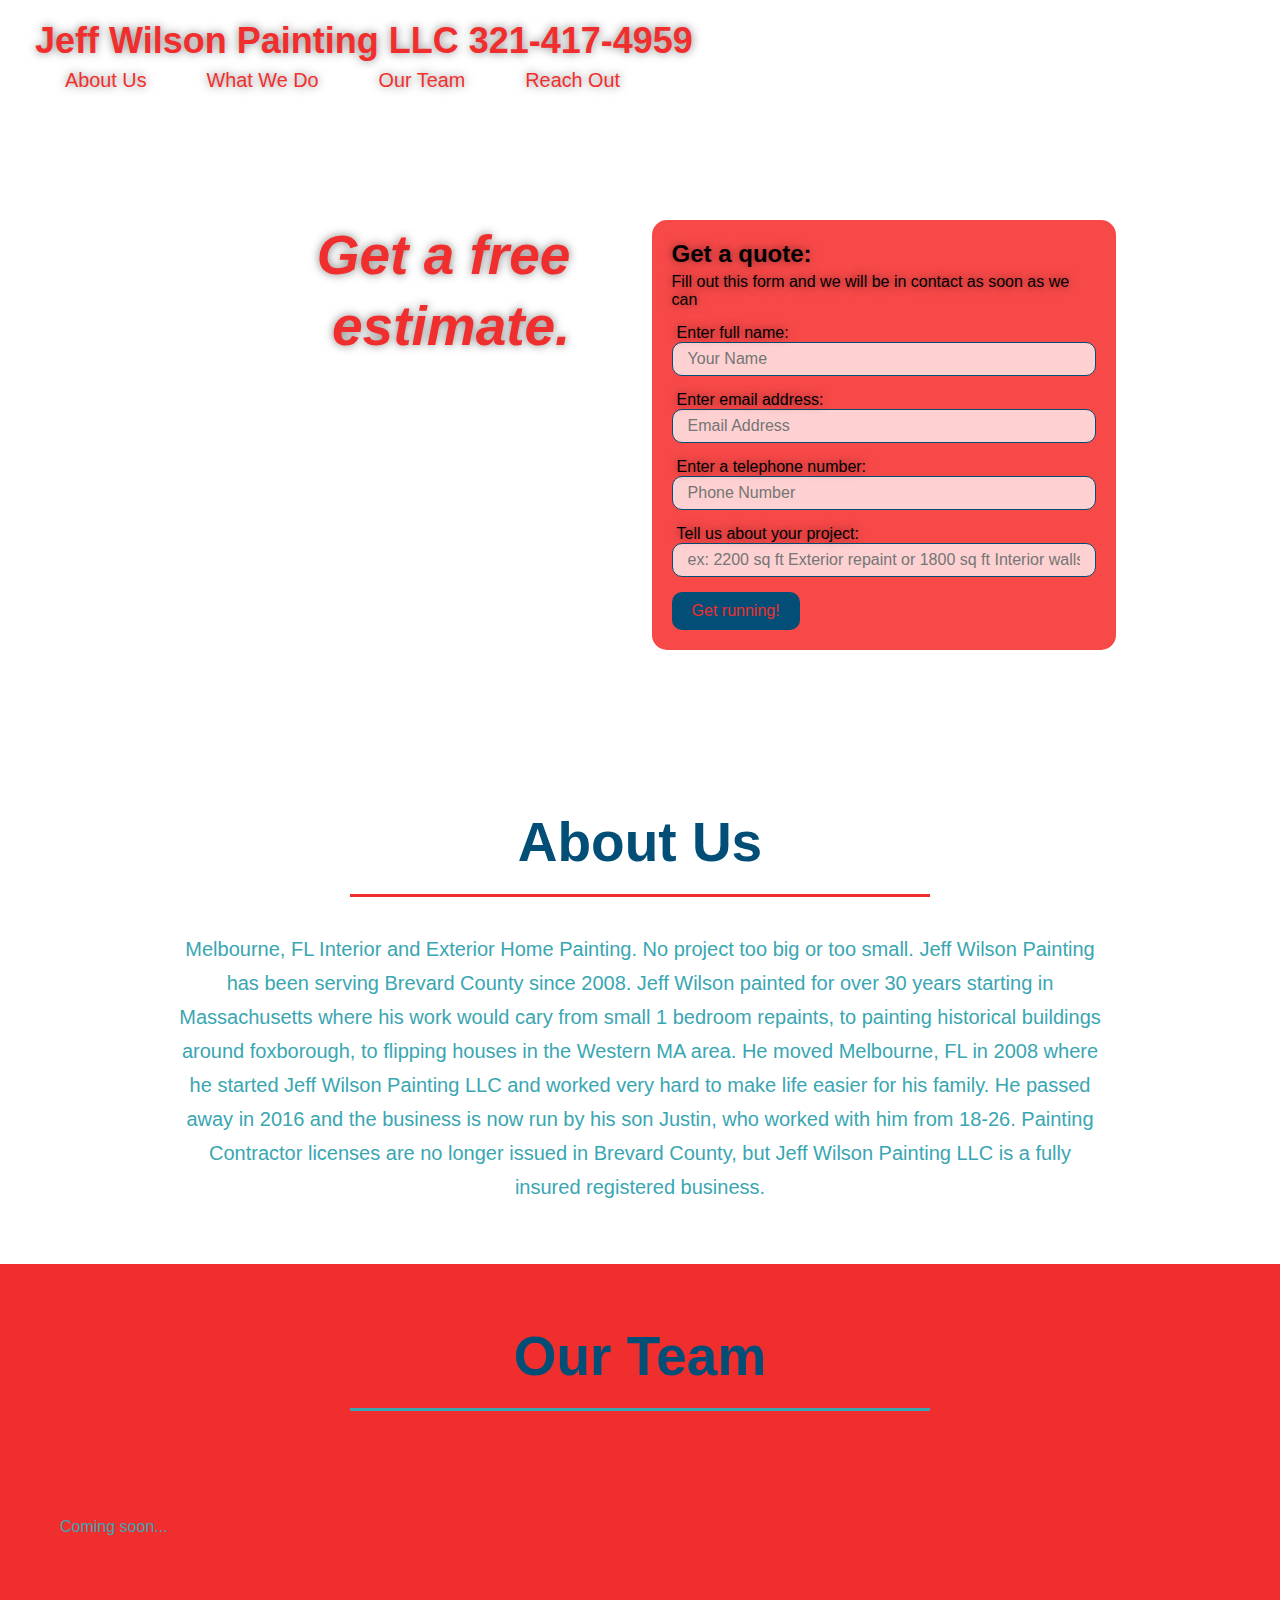
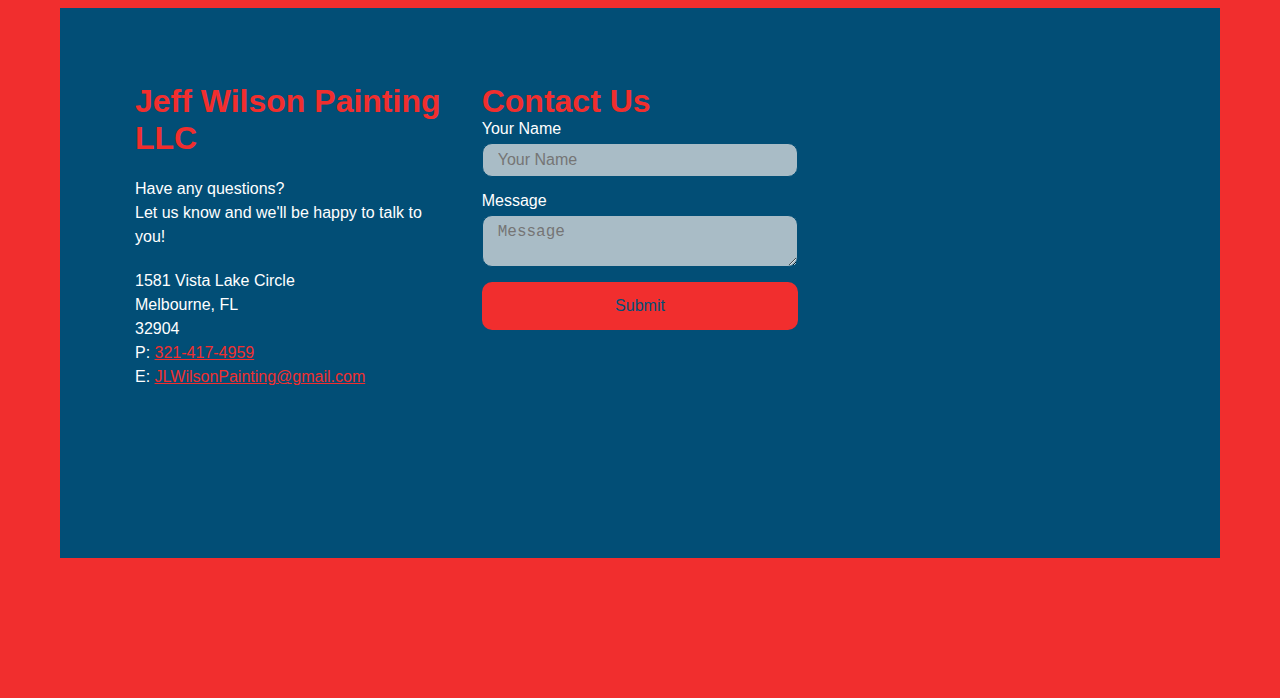
==== index.html @ be30ae72 "updated runbuddy website" ====
<!DOCTYPE html>

<html lang="en">
    <head>
        <meta charset="UTF-8" />
        <meta name="viewport" content="width=device-width, initial-scale=1.0" />
        <title>Painters Melbourne, FL Palm Bay FL, Interior Exterior Home Painting</title>
        <link rel="stylesheet" href="./assets/css/style.css" />
    </head>
    <body>
        <!-- navigation -->
    <header>
        <h1>
        
            <a href="#home">Jeff Wilson Painting LLC 321-417-4959</a>

        </h1>
        <nav>
        
            <ul>
                <!-- List item element-->
                <li>
                  <!-- Anchor element -->
                  <a href="#what-we-do">About Us</a>
                </li>
                <li>
                  <a href="#what-you-do">What We Do</a>
                </li>
                <li>
                  <a href="#your-trainers">Our Team</a>
                </li>
                <li>
                  <a href="#reach-out">Reach Out</a>
                </li>
              </ul>
        </nav>
    </header>

        <!-- hero/jumbotron -->
        <Section class="hero">
            <div class="hero-cta">
                    <h2>Get a free estimate.</h2>
                    <p>
                        Get started as soon as possible by providing us with your name, contact information, and a description of the project you're ready to start. We will contact you as soon as possible and schedule a time to come look at it and give you a quote. 
                    </p>
            </div>
            <div class="hero-form">                  
                <h3>Get a quote:</h3>
                <p>Fill out this form and we will be in contact as soon as we can</p>
                <!-- Add form element-->
                <form>
                    
                    <label for="name">Enter full name:</label>
                    <input type="text" placeholder="Your Name" name="name" id="name" class="form-input" />
                    <label for="email">Enter email address:</label>
                    <input type="email" placeholder="Email Address" name="email" id="email" class="form-input" />
                    <label for="phone">Enter a telephone number:</label>
                    <input type="tel" placeholder="Phone Number" name="phone" id="phone" class="form-input" />
                    <label for="project">Tell us about your project:</label>
                    <input type="project" placeholder="ex: 2200 sq ft Exterior repaint or 1800 sq ft Interior walls and trim, but no ceilings" name="projct" id="project" class="form-input" />

                    <button type="submit">
                        Get running!
                    </button>
                </form>
            </div>
        </Section>

        <!-- "what we do" section -->
        <section id="what-we-do" class="intro">
            <div class="flex-row">
                <h2 class="section-title primary-border">About Us</h2>
            </div>
            <div class="flex-row">
                <p>
                  Melbourne, FL Interior and Exterior Home Painting. No project too big or too small. Jeff Wilson Painting has been serving Brevard County since 2008. Jeff Wilson painted for over 30 years starting in Massachusetts where his work would cary from small 1 bedroom repaints, to painting historical buildings around foxborough, to flipping houses in the Western MA area. He moved Melbourne, FL in 2008 where he started Jeff Wilson Painting LLC and worked very hard to make life easier for his family. He passed away in 2016 and the business is now run by his son Justin, who worked with him from 18-26. Painting Contractor licenses are no longer issued in Brevard County, but Jeff Wilson Painting LLC is a fully insured registered business.    
                </p>
            </div>
        </section>

        <!-- "what you do" section -->
        <section id="what-you-do" class="steps">
            <div class="flex-row">
                <h2 class="section-title secondary-border">Our Team</h2>
            </div>
        <!-- Steps 1 -> 4 -->
            <br><br><br><br>
          <p id="coming-soon">
            Coming soon...
            </p>
            <br><br><br><br>


        
        <!-- "reach out" section -->
        <section id="reach-out" class="contact">
            <div class="contact-info">
                <div>
                  <h3>Jeff Wilson Painting LLC</h3>
                  <p>
                    Have any questions?
                    <br />
                    Let us know and we'll be happy to talk to you!
                  </p>
              
                  <address>
                    1581 Vista Lake Circle <br />
                    Melbourne, FL <br />
                    32904 <br />
                    P: <a href="tel:321-417-4959">321-417-4959</a><br />
                    E: <a href="JLWilsonPainting@gmail.com">JLWilsonPainting@gmail.com</a>
                  </address>
              
                </div>
              
                <div class="contact-form">
                  <h3>Contact Us</h3>
                  <form>
                    <label for="contact-name">Your Name</label>
                    <input type="text" id="contact-name" placeholder="Your Name" />
              
                    <label for="contact-message">Message</label>
                    <textarea id="contact-message" placeholder="Message"></textarea>
              
                    <button type="submit">Submit</button>
                  </form>
                </div>
              
                <iframe
                  src="https://www.google.com/maps/embed?pb=!1m18!1m12!1m3!1d3520.033758918215!2d-80.69197282384283!3d28.084513108754326!2m3!1f0!2f0!3f0!3m2!1i1024!2i768!4f13.1!3m3!1m2!1s0x88de0e9b22359e9f%3A0x44be1082a7107168!2sJeff%20Wilson%20Painting%20LLC!5e0!3m2!1sen!2sus!4v1694642341431!5m2!1sen!2sus" width="600" height="450" style="border:0;" allowfullscreen="" loading="lazy" referrerpolicy="no-referrer-when-downgrade"></iframe>
                  
              
              </div>
        </section>
        
        <!-- footer -->
        <footer>
            
        </footer>
    </body>
    
</html>
---- assets/css/style.css ----
:root {
      --primary-color: #f12e2e;
      --secondary-color: #024e76;
      --tertiary-color: #39a6b2;
  }
  
  * {
    box-sizing: border-box;
    margin: 0;
    padding: 0;
  }
  
  body {
    color: #39a6b2;
    font-family: Helvetica, Arial, sans-serif;
  }
  
  
  .coming-soon {
    position: center;
  }
  
  /* HEADER / NAV BAR STYLES START */
  
  header {
    padding: 20px 35px;
    background-color: white;
    display: flex;
    justify-content: space-between;
    flex-wrap: wrap;
    position: -webkit-sticky;
    position: sticky;
    top: 0;
    background-size: cover;
    background-position: center;
    background-attachment: fixed;
    background-position: 80%;
    z-index: 9999;
}
  
  header h1 {
    font-weight: bold;
    margin: 0;
    font-size: 36px;
    color: var(--primary-color);
    text-shadow: 0 0 10px rgba(0, 0, 0, 0.5);
  }
  
  header a {
    text-decoration: none;
    color: var(--primary-color);
  }
  
  header nav {
    margin: 7px 0;
  }
  
  header nav ul {
    display: flex;
    flex-wrap: wrap;
    justify-content: space-between;
    align-items: center;
    list-style: none;
  }
  
  header nav ul li a {
    margin: 0 30px;
    font-weight: lighter;
    font-size: 1.55vw;
    text-shadow: 0 0 10px rgba(0, 0, 0, 0.5);
  }

  header nav ul li a:hover {
      background: var(--primary-color);
      color: var(--secondary-color);
      border-radius: 15px;
      text-shadow: none;
}
  
  /* HEADER / NAVBAR STYLES END */
  
  /* FOOTER STYLES START */
  footer {
    background: var(--primary-color);
    padding: 40px 35px;
    display: flex;
    justify-content: space-between;
    flex-wrap: wrap;
    width: 100%;
  }
  
  footer h2 {
    color: var(--secondary-color);
    font-size: 30px;
    margin: 0;
  }
  
  footer div {
    line-height: 1.5;
    text-align: right;
  }
  
  footer a {
    color: var(--secondary-color);
  }
  /* END FOOTER STYLES */
  
  /* STYLE ALL SECTION TAGS */
  section {
    padding: 60px;
  }
  
  /* HERO STYLES START */
  .hero {
    background-image: url('../images/paint-hero-bg.jpg');
    background-size: cover;
    background-position: center;
    display: flex;
    justify-content: center;
    flex-wrap: wrap;
    background-attachment: fixed;
    background-position: 80%;
    
  }
  
  .hero-cta {
    width: 35%;
    text-align: right;
    margin: 3.5%;
    color: white;
    font-size: 24px;
    line-height: 1.3;
  }
  
  .hero-cta h2 {
    font-style: italic;
    font-size: 55px;
    color: var(--primary-color);
    text-shadow: 0 0 10px rgba(0, 0, 0, 0.5);
  }
  
  .hero-form {
    border: 3px solid --secondary-color;
    background-color: rgba(246, 28, 28, 0.8);
    padding: 20px;
    color: black;
    width: 40%;
    margin: 3.5%;
    text-shadow: 0 0 10px rgba(0, 0, 0, 0.5);
    border-radius: 15px;
  }
  
  .hero-form h3 {
    font-size: 24px;
    margin: 0;
  }
  .hero-form p {
    margin: 5px 0 15px 0;
  }
  
  .form-input {
    border: 1px solid var(--secondary-color);
    display: block;
    padding: 7px 15px;
    font-size: 16px;
    color: var(--secondary-color);
    width: 100%;
    margin-bottom: 15px; 
    border-radius: 10px;
    background-color: rgba(255, 255, 255, 0.75);
  }

  .form-input:focus {
      background-color: rgba(255, 255, 255, 1);
      outline: none;
  }
  
  .hero-form label {
    margin: 0 5px;
  }
  
  .hero-form button {
    color: var(--primary-color);
    background-color: var(--secondary-color);
    border: none;
    padding: 10px 20px;
    font-size: 16px;
    border-radius: 10px;
  } 

  .checkbox-wrapper input, .radio-wrapper input {
    opacity: 0;
  }
  
  .hero-form button:hover {
      background-color: var(--tertiary-color);
  }

  .checkbox-wrapper label, .radio-wrapper label {
    position: relative;
    left: 10px;
    margin: 10px;
    line-height: 1.6;
  }

  .checkbox-wrapper label::before, .radio-wrapper label::before {
    content: "";
    height: 20px;
    width: 20px;
    background: rgba(255, 255, 255, 0.75);  
    border: 1px solid var(--secondary-color);  
    position: absolute;
    top: -4px;
    left: -30px;
  }

  .radio-wrapper label::before {
    border-radius: 50%;
  }

  .radio-wrapper label::after {
    content: "";
    width: 20px;
    height: 20px;
    border-radius: 50%;
    background: var(--secondary-color);
    position: absolute;
    left: -29px;
    top: -3px;
    background-image: radial-gradient(circle, #39a6b2, #024e76);

  }
  
  .checkbox-wrapper label::after {
    content: "";
    height: 6px;
    width: 14px;
    border-left: 2px solid var(--secondary-color);
    border-bottom: 2px solid var(--secondary-color);
    position: absolute;
    left: -26px;
    top: 1px;
    transform: rotate(-58deg);
  }

  .checkbox-wrapper input + label::after, 
.radio-wrapper input + label::after {
  content: none;
}

.checkbox-wrapper input:checked + label::after, 
.radio-wrapper input:checked + label::after {
  content: "";
}


  /* HERO STYLES END */
  
  
  /* SECTION TITLE STYLES START */
  .section-title {
    font-size: 55px;
    border-bottom: 3px solid;
    color: var(--secondary-color);
    padding-bottom: 20px;
    text-align: center;
    margin: 0 auto 35px auto;
    width: 50%;
  }
  
  .primary-border {
    border-color: var(--primary-color);
  }
  
  .secondary-border {
    border-color: var(--tertiary-color);
  }
  /* SECTION TITLE STYLES END */
  
  /* WHAT WE DO STYLES */
  
  .intro p {
    line-height: 1.7;
    color: var(--tertiary-color);
    width: 80%;
    margin: 0 auto;
    font-size: 20px;
    text-align: center;
  }
  /* WHAT YOU DO STYLES END */
  
  
  /* WHAT YOU DO STYLES START */
  .steps { 
    background: var(--primary-color);
  }
  
  .step {
    margin: 50px auto;
    padding-bottom: 50px;
    width: 80%;
    display: flex;
    flex-wrap: wrap;
    align-items: center;
    justify-content: space-between;
  }

  .step:not(:last-child) {
      border-bottom: 1px solid --tertiary-color;
  }
  
  .step h3 {
    color: var(--secondary-color);
    font-size: 46px;
    flex: 1 30%;
  }
  
  .step-info {
    flex: 2 70%;
    display: flex;
    flex-wrap: wrap;
    align-items: center;
  }
  
  .step-img {
    flex: 1 12%;
    margin-right: 20px;
  }
  
  .step-img img {
    max-width: 100%;
  }
  
  .step-text {
    flex: 12;
  }
  
  .step-text p {
    color: var(--tertiary-color);
    font-size: 18px;
  }
  
  .step-text h4 {
    font-size: 26px;
    line-height: 1.5;
    color: var(--secondary-color);
  }
  
  /* WHAT YOU DO STYLES END */
  
  /* MEET THE TRAINERS START */
  .trainers {
    width: 100%;
    margin: 0 auto;
    display: flex;
    flex-wrap: wrap;
    justify-content: space-around;
  }
  
  .trainer {
    margin: 20px;
    flex: 1;
    background: var(--secondary-color);
    color: var(--primary-color);
  }
  
  .trainer img {
    width: 100%;
  }
  
  .trainer-bio {
    padding: 25px;
    line-height: 1.3;
  }
  
  .trainer-bio h3 {
    font-size: 28px;
  }
  
  .trainer-bio h4 {
    font-weight: lighter;
    font-size: 22px;
    margin-bottom: 15px;
  }
  
  .trainer-bio p {
    font-size: 17px;
  }
  /* TRAINER STYLES END */
  
  /* REACH OUT STYLES START */
  .contact {
    background: #024e76;
  }
  
  .contact h2 {
    color: var(--primary-color);
  }
  
  .contact-info {
    display: flex;
    justify-content: space-between;
    flex-wrap: wrap;
  }
  
  .contact-info > * {
    flex: 1;
    margin: 15px;
  }
  
  .contact-info iframe {
    height: 400px;
  }
  
  .contact-info div {
    color: white;
  }
  
  .contact-info h3 {
    color: var(--primary-color);
    font-size: 32px;
  }
  
  .contact-info p, .contact-info address {
    margin: 20px 0;
    line-height: 1.5;
    font-size: 16px;
    font-style: normal;
  }
  
  .contact-form input, .contact-form textarea {
    border: 1px solid var(--secondary-color);
    display: block;
    padding: 7px 15px;
    font-size: 16px;
    color: #024e76;
    width: 100%;
    margin-bottom: 15px;
    margin-top: 5px;
    border-radius: 10px;
    background-color: rgba(225, 225, 225, 0.75);
  }

  .contact-form input:focus, .contact-form textarea:focus {
      background-color: rgba(225, 225, 225, 1);
      outline: none;
  }
  
  .contact-form button {
    width: 100%;
    border: none;
    background: var(--primary-color);
    color: var(--secondary-color);
    text-align: center;
    padding: 15px 0;
    font-size: 16px;
    border-radius: 10px;
  }

  .contact-form button:hover {
      color: var(--primary-color);
      background: var(--tertiary-color);
  }
  
  .contact-info a {
    color: var(--primary-color);
  }
  
  
  /* REACH OUT STYLES END */
  
  /* UTILITIES */
  .text-left {
    text-align: left;
  }
  
  .text-right {
    text-align: right;
  }
  
  .flex-row {
    display: flex;
  }

  /* MEDIA QUERY FOR SMALLER DESKTOP SCREEN AND SMALLER */

  @media screen and (max-width: 980px) {
      header {
          padding-bottom: 0;
          justify-content: center;
          position: relative;
      }
      
      header h1 {
          width: 100%;
          text-align: center;
      }

      header nav ul li a {
          font-size: 20px;

      }

      footer h2, footer div {
          text-align: center;
          width: 100%;
      }

      .hero-cta, .hero-form {
          width: 100%;
      }

      .hero-cta {
          text-align: center;
      
        }
      
        .section-title {
          width: 80%;
      }

      .trainer {
          flex: 0 70%;
      }

      .contact-info iframe {
          flex: 1 100%;
      }


  }

  /* MEDIA QUERY FOR TABLETS AND SMALLER */

  @media screen and (max-width: 768px) {
      
    section {
        padding: 30px 15px;
    }

    .steps h3 {
        flex: 1 100%;
        text-align: center;
    }

    .step-info {
        flex: 2 100%;
        text-align: center;
        justify-content: center;
    }

    .step-img {
        flex: 0 32%;
        margin-right: 0;
        margin-top: 15px;
        margin-bottom: 15px;
    }

    .step-text {
        flex: 100%;
    }


      
  }

  /* MEDIA QUERY FOR MOBILE PHONES AND SMALLER */

  @media screen and (max-width: 575px) {
        hero-formm button {
            width: 100%;
        }

        .section-title {
            width: 95%;
        }

        .intro p {
            width: 100%;
        }

        .trainer {
            flex: 0 100%;
        }

        .contact-info {
            text-align: center;
        }

        .contact-info > * {
            flex: 0 100%;
        }

        .contact-form {
            order: 3;
        }


      
  }
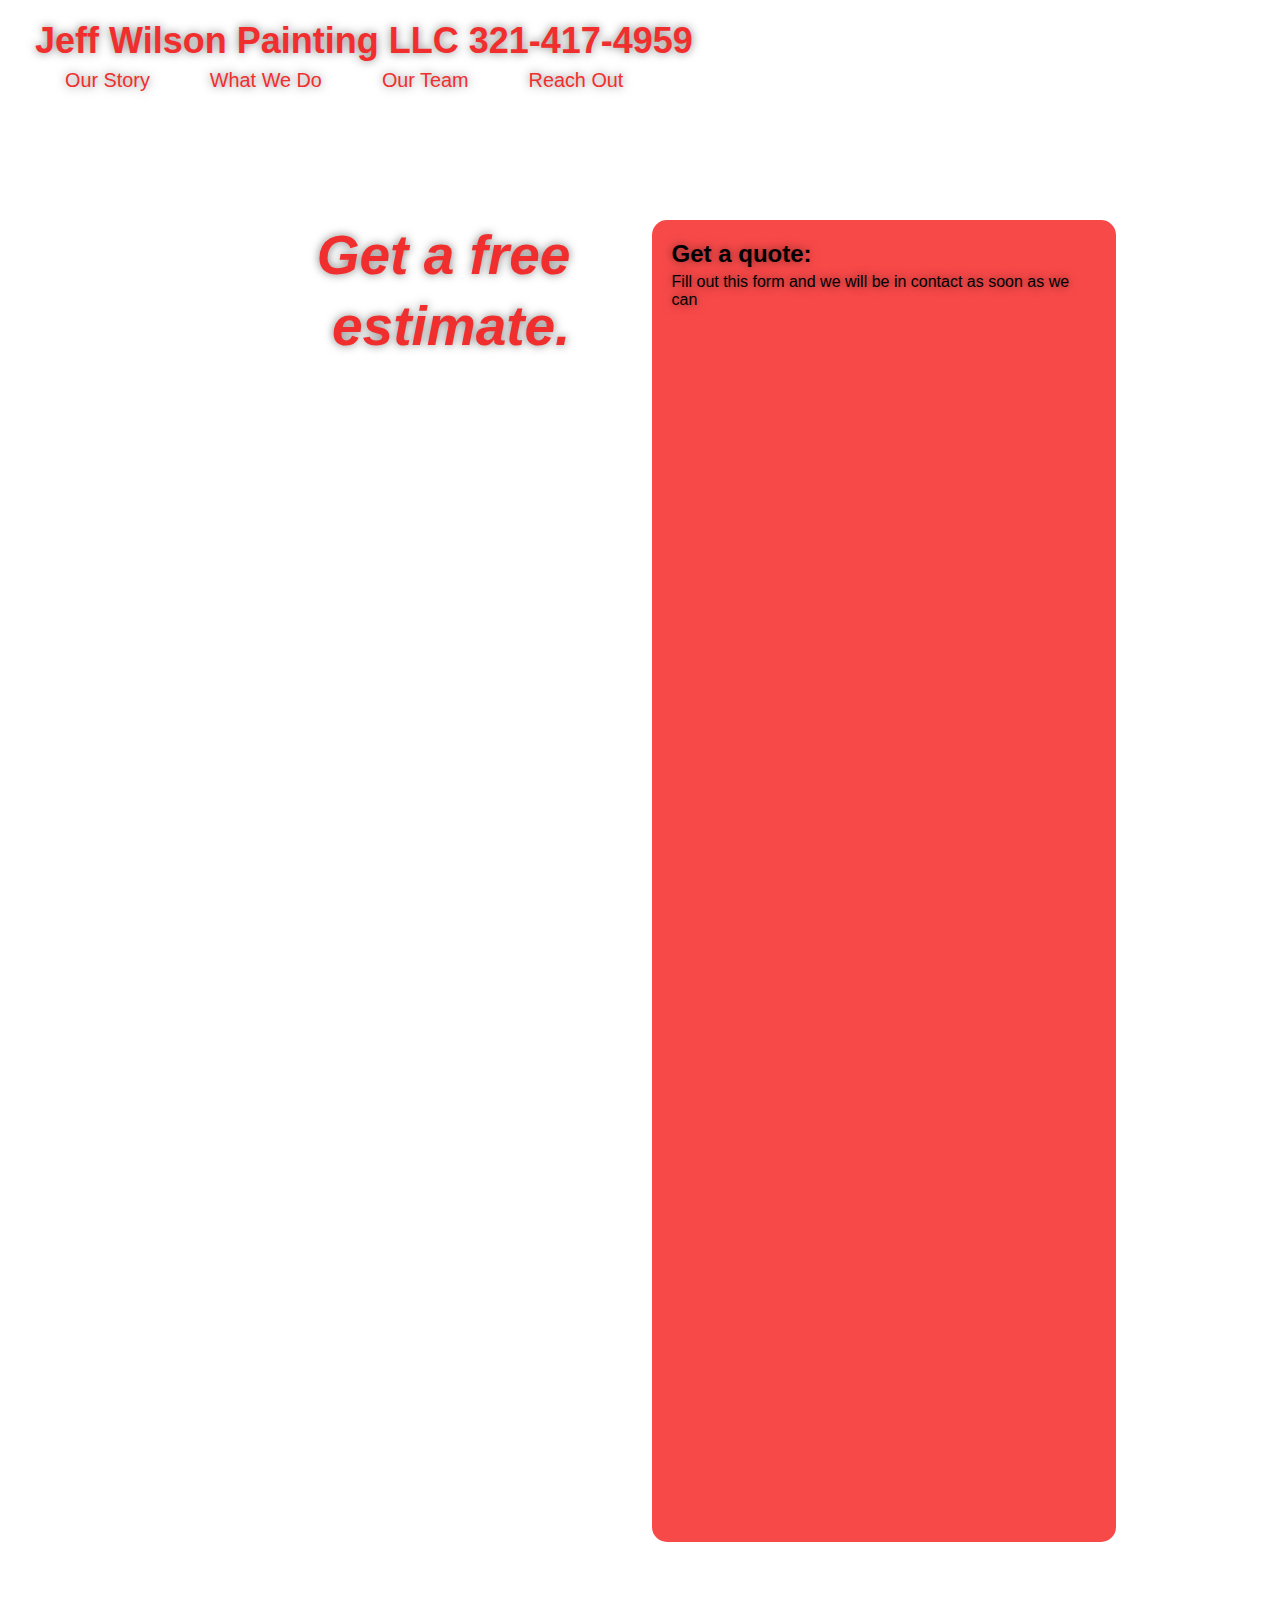
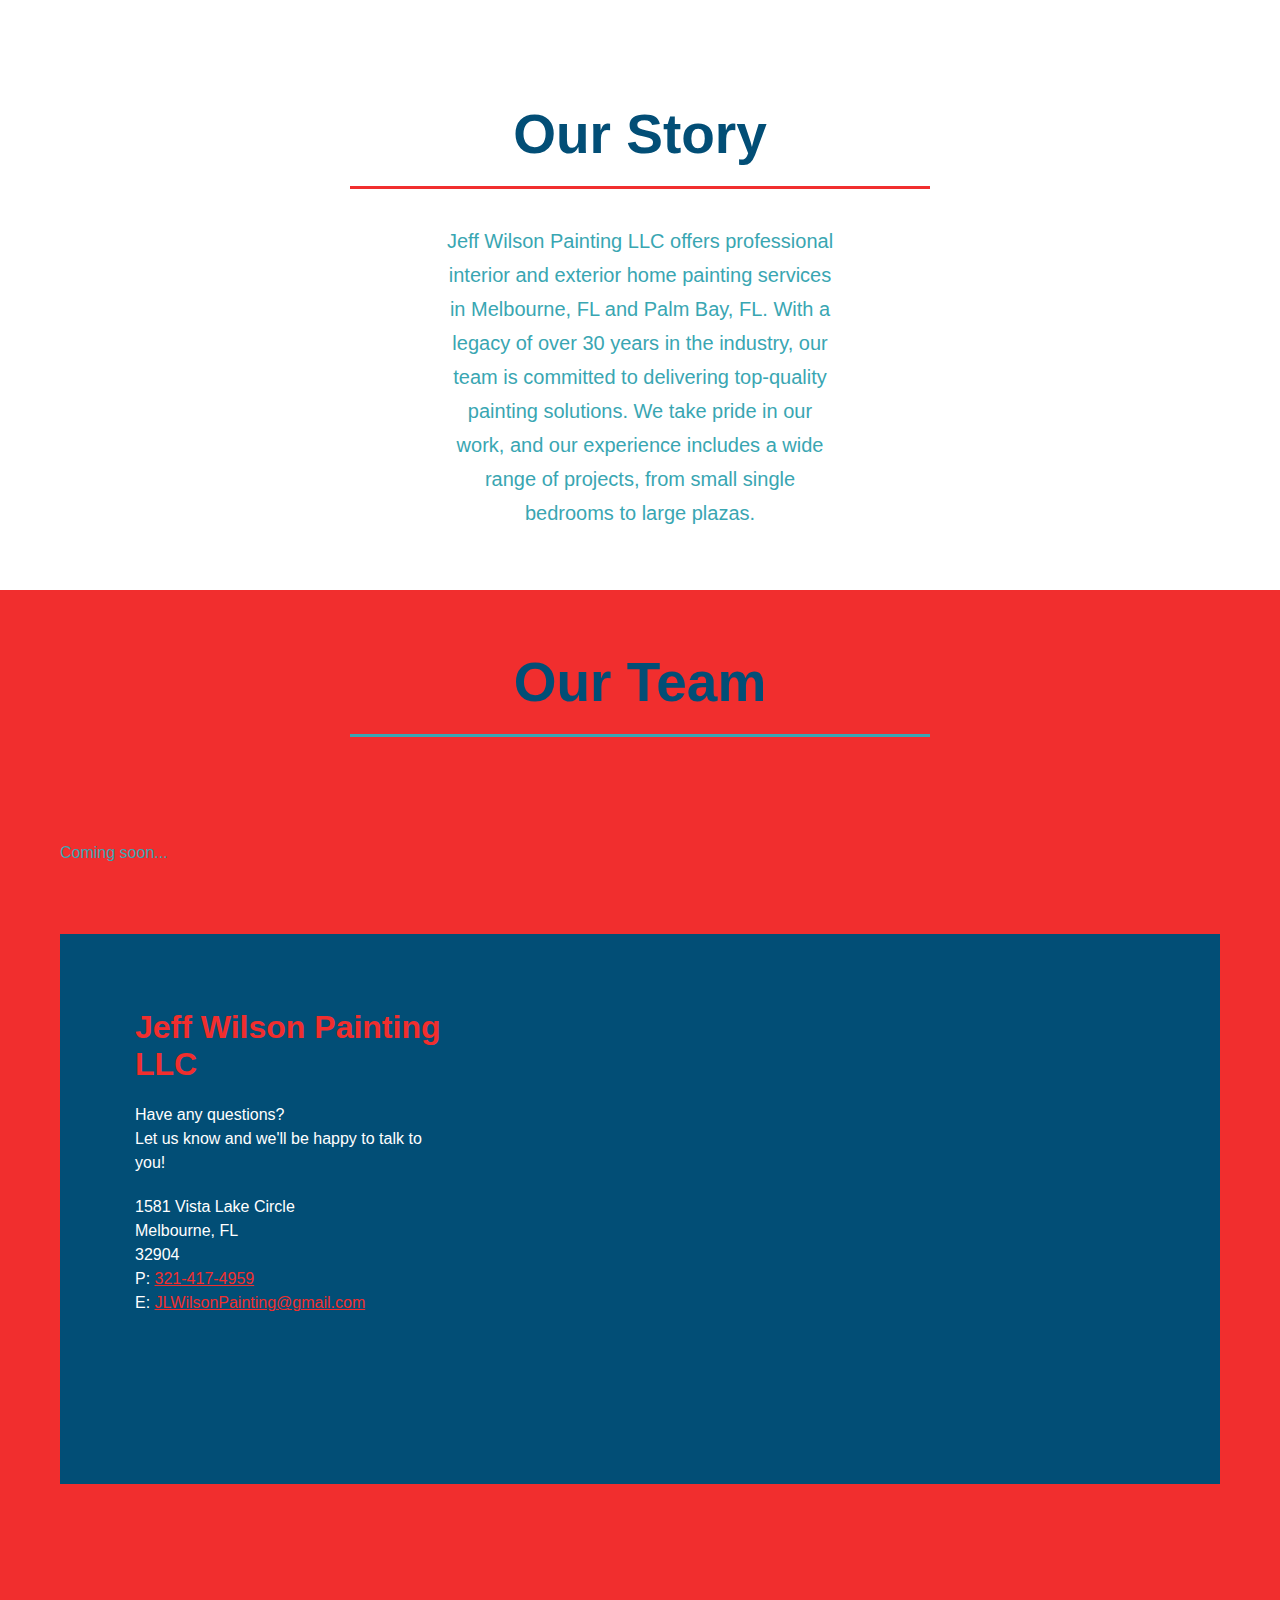
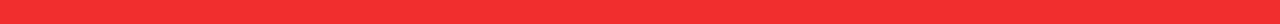
==== commit 6758cd3e: "updated form to google doc" ====
--- a/index.html
+++ b/index.html
@@ -21,7 +21,7 @@
                 <!-- List item element-->
                 <li>
                   <!-- Anchor element -->
-                  <a href="#what-we-do">About Us</a>
+                  <a href="#what-we-do">Our Story</a>
                 </li>
                 <li>
                   <a href="#what-you-do">What We Do</a>
@@ -49,19 +49,9 @@
                 <p>Fill out this form and we will be in contact as soon as we can</p>
                 <!-- Add form element-->
                 <form>
-                    
-                    <label for="name">Enter full name:</label>
-                    <input type="text" placeholder="Your Name" name="name" id="name" class="form-input" />
-                    <label for="email">Enter email address:</label>
-                    <input type="email" placeholder="Email Address" name="email" id="email" class="form-input" />
-                    <label for="phone">Enter a telephone number:</label>
-                    <input type="tel" placeholder="Phone Number" name="phone" id="phone" class="form-input" />
-                    <label for="project">Tell us about your project:</label>
-                    <input type="project" placeholder="ex: 2200 sq ft Exterior repaint or 1800 sq ft Interior walls and trim, but no ceilings" name="projct" id="project" class="form-input" />
-
-                    <button type="submit">
-                        Get running!
-                    </button>
+                  <div class="iframe-container">
+                    <iframe src="https://docs.google.com/forms/d/e/1FAIpQLSeo7VKgxYklQUcD1_j1TM2uBM5wRYjXUjc9yJ82aZ04XMaUTA/viewform?embedded=true" width="640" height="1198" frameborder="0" marginheight="0" marginwidth="0">Loading…</iframe>
+                  </div>
                 </form>
             </div>
         </Section>
@@ -69,11 +59,14 @@
         <!-- "what we do" section -->
         <section id="what-we-do" class="intro">
             <div class="flex-row">
-                <h2 class="section-title primary-border">About Us</h2>
+                <h2 class="section-title primary-border">Our Story</h2>
             </div>
             <div class="flex-row">
                 <p>
-                  Melbourne, FL Interior and Exterior Home Painting. No project too big or too small. Jeff Wilson Painting has been serving Brevard County since 2008. Jeff Wilson painted for over 30 years starting in Massachusetts where his work would cary from small 1 bedroom repaints, to painting historical buildings around foxborough, to flipping houses in the Western MA area. He moved Melbourne, FL in 2008 where he started Jeff Wilson Painting LLC and worked very hard to make life easier for his family. He passed away in 2016 and the business is now run by his son Justin, who worked with him from 18-26. Painting Contractor licenses are no longer issued in Brevard County, but Jeff Wilson Painting LLC is a fully insured registered business.    
+                  <p>
+                    Jeff Wilson Painting LLC offers professional interior and exterior home painting services in Melbourne, FL and Palm Bay, FL. With a legacy of over 30 years in the industry, our team is committed to delivering top-quality painting solutions. We take pride in our work, and our experience includes a wide range of projects, from small single bedrooms to large plazas.
+                  </p>
+                  
                 </p>
             </div>
         </section>
@@ -114,16 +107,8 @@
                 </div>
               
                 <div class="contact-form">
-                  <h3>Contact Us</h3>
-                  <form>
-                    <label for="contact-name">Your Name</label>
-                    <input type="text" id="contact-name" placeholder="Your Name" />
-              
-                    <label for="contact-message">Message</label>
-                    <textarea id="contact-message" placeholder="Message"></textarea>
-              
-                    <button type="submit">Submit</button>
-                  </form>
+                  
+                  
                 </div>
               
                 <iframe
--- a/assets/css/style.css
+++ b/assets/css/style.css
@@ -9,10 +9,16 @@
     margin: 0;
     padding: 0;
   }
-  
+
   body {
     color: #39a6b2;
     font-family: Helvetica, Arial, sans-serif;
+  }
+
+  .iframe-container {
+    display: flex;
+    justify-content: center; /* Center horizontally */
+    align-items: center; /* Center vertically */
   }
   
   
